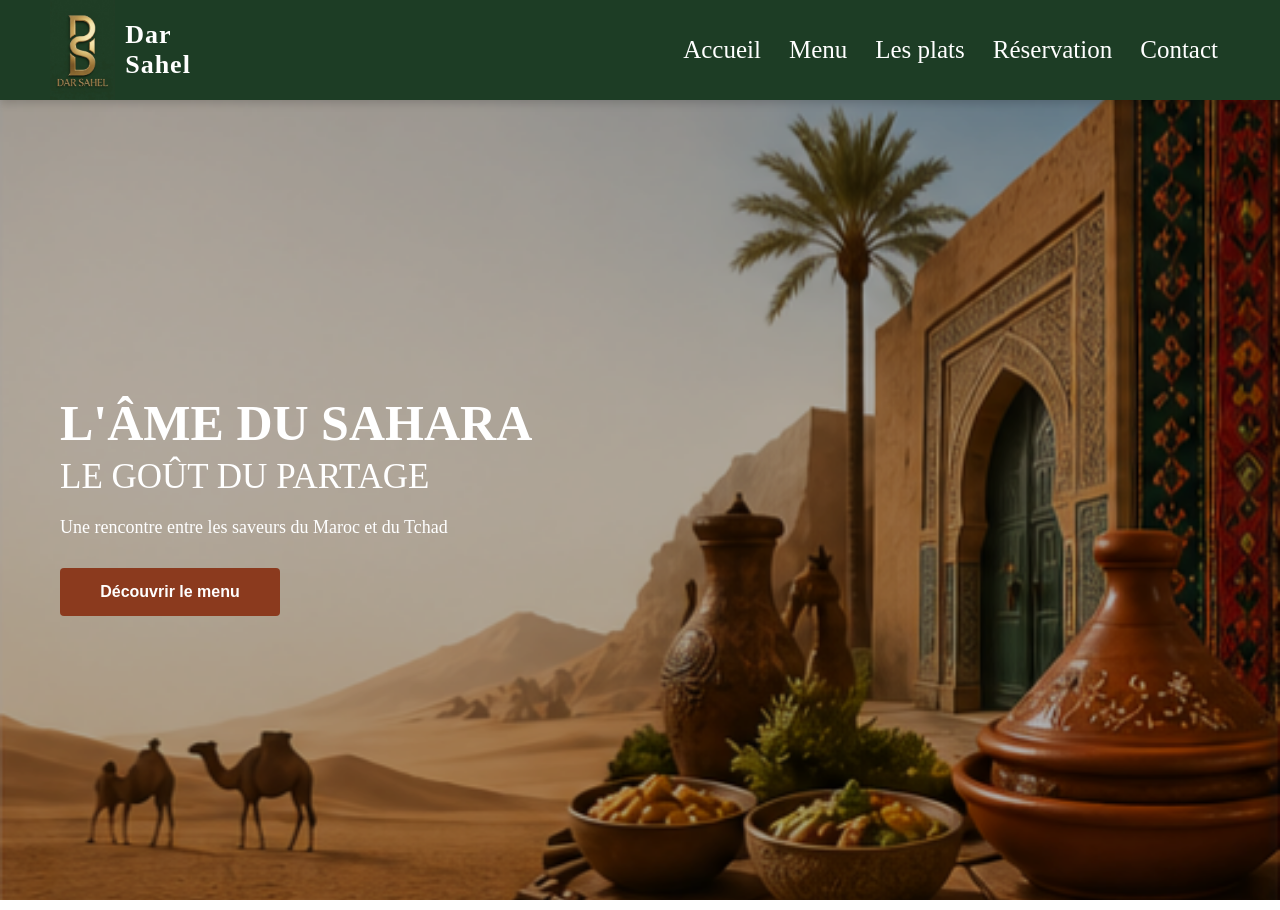
==== index.html @ a16a2bd0 "first version Dar Sahel" ====
<!DOCTYPE html>
<html lang="fr">
<head>
  <meta charset="UTF-8">
  <meta name="viewport" content="width=device-width, initial-scale=1.0">
  <title>Dar Sahel</title>
  <style>
    /* 1. RESET */
    * {
      margin: 0;
      padding: 0;
      box-sizing: border-box;
    }

    body, html {
      width: 100%;
      height: 100%;
      font-family: "Andlus";
      overflow-x: hidden;
    }

    /* 2. NAVBAR */
    header {
      background: #1D3D25; /* اللون الخضر ديالك */
      color: white;
      display: flex;
      justify-content: space-between;
      align-items: center;
      padding: 0 50px;
      height: 100px; /* زدت شوية ف الطول باش يبان اللوغو مزيان */
      width: 100%;
      position: relative;
      z-index: 10;
      box-shadow: 0 2px 10px rgba(0,0,0,0.2);
    }

    /* الـ Container اللي جامع اللوغو والسمية */
    .brand {
      display: flex;
      align-items: center;
      gap: 10px; /* المسافة بين اللوغو والسمية */
    }

    .logo-img {
      height: 100px; /* قياس اللوغو */
      width: auto;
      ; 
    }

    .brand h1 {
      font-size: 26px;
      letter-spacing: 1px;
      ;
    }

    nav a {
      color: white;
      margin: 0 12px;
      text-decoration: none;
      font-size: 25px;
      font-weight: 500;
      transition: 0.3s;
    }

    nav a:hover {
      color: #F9A602; /* كيتغير اللون فاش كدوز عليه الفارّة */
    }

    /* 3. HERO SECTION */
    .hero {
      height: calc(100vh - 90px);
      width: 100%;
      background-image: url("image_indix.png");
      background-size: cover;
      background-position: center;
      background-repeat: no-repeat;
      position: relative;
    }

    .overlay {
      position: absolute;
      top: 0;
      left: 0;
      height: 100%;
      width: 100%;
      display: flex;
      flex-direction: column;
      justify-content: center;
      padding-left: 60px;
      color: white;
      background: rgba(0, 0, 0, 0.3); /* تعتيم خفيف باش يبان النص */
    }

    .overlay h2 {
      font-size: 50px;
      margin-bottom: 5px;
    }

    .overlay h3 {
      font-size: 35px;
      font-weight: 300;
      margin-bottom: 20px;
    }

    .overlay p {
      margin-bottom: 30px;
      font-size: 18px;
      max-width: 500px;
    }

    /* 4. BUTTON */
    button {
      width: 220px;
      padding: 15px;
      background: #8B3A1E;
      border: none;
      color: white;
      font-size: 16px;
      font-weight: bold;
      cursor: pointer;
      border-radius: 4px;
      transition: 0.3s ease;
    }

    button:hover {
      background: #bc8a5f;
      transform: translateY(-2px);
    }
  </style>
</head>
<body>

<header>
  <div class="brand">
    <img src="LOGO(1).png" alt="Logo" class="logo-img">
    <h1>
      <p>Dar</p> 
    <p> Sahel</p>
    </h1>
  </div>
  
  <nav>
    <a href="index.html">Accueil</a>
    <a href="#menu.html">Menu</a>
    <a href="#">Les plats</a>
    <a href="#">Réservation</a>
    <a href="#">Contact</a>
  </nav>
</header>

<section class="hero">
  <div class="overlay">
    <h2>L'ÂME DU SAHARA</h2>
    <h3>LE GOÛT DU PARTAGE</h3>
    <p>Une rencontre entre les saveurs du Maroc et du Tchad</p>
    <button>Découvrir le menu</button>
  </div>
</section>

</body>
</html>
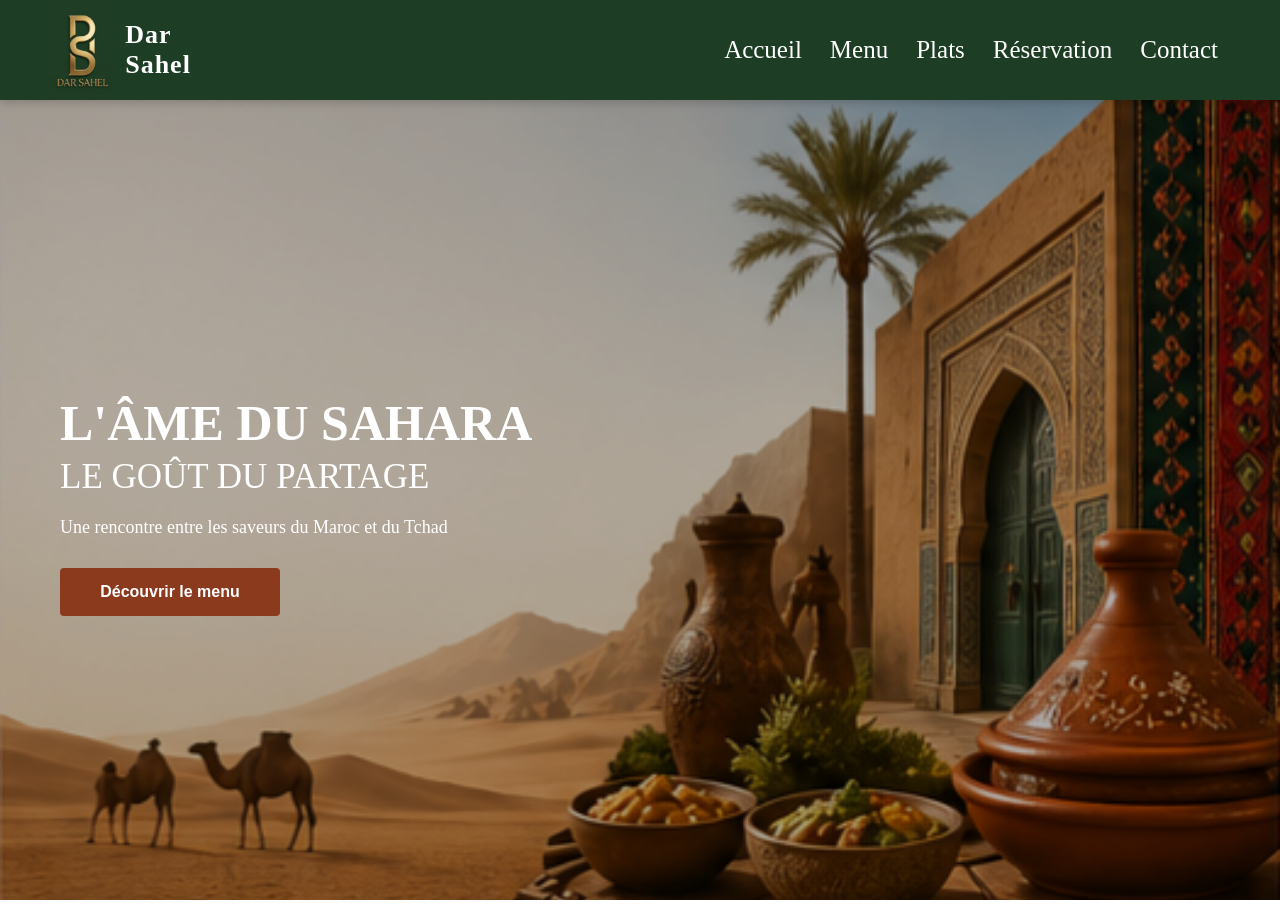
==== commit 8b3b58b6: "update design" ====
--- a/index.html
+++ b/index.html
@@ -5,7 +5,6 @@
   <meta name="viewport" content="width=device-width, initial-scale=1.0">
   <title>Dar Sahel</title>
   <style>
-    /* 1. RESET */
     * {
       margin: 0;
       padding: 0;
@@ -19,30 +18,29 @@
       overflow-x: hidden;
     }
 
-    /* 2. NAVBAR */
+   
     header {
-      background: #1D3D25; /* اللون الخضر ديالك */
+      background: #1D3D25; 
       color: white;
       display: flex;
       justify-content: space-between;
       align-items: center;
       padding: 0 50px;
-      height: 100px; /* زدت شوية ف الطول باش يبان اللوغو مزيان */
+      height: 100px; 
       width: 100%;
       position: relative;
       z-index: 10;
       box-shadow: 0 2px 10px rgba(0,0,0,0.2);
     }
 
-    /* الـ Container اللي جامع اللوغو والسمية */
     .brand {
       display: flex;
       align-items: center;
-      gap: 10px; /* المسافة بين اللوغو والسمية */
+      gap: 10px; 
     }
 
     .logo-img {
-      height: 100px; /* قياس اللوغو */
+      height: 100px; 
       width: auto;
       ; 
     }
@@ -63,10 +61,9 @@
     }
 
     nav a:hover {
-      color: #F9A602; /* كيتغير اللون فاش كدوز عليه الفارّة */
+      color: #F9A602; 
     }
 
-    /* 3. HERO SECTION */
     .hero {
       height: calc(100vh - 90px);
       width: 100%;
@@ -88,7 +85,7 @@
       justify-content: center;
       padding-left: 60px;
       color: white;
-      background: rgba(0, 0, 0, 0.3); /* تعتيم خفيف باش يبان النص */
+      background: rgba(0, 0, 0, 0.3); 
     }
 
     .overlay h2 {
@@ -108,7 +105,6 @@
       max-width: 500px;
     }
 
-    /* 4. BUTTON */
     button {
       width: 220px;
       padding: 15px;
@@ -141,10 +137,10 @@
   
   <nav>
     <a href="index.html">Accueil</a>
-    <a href="#menu.html">Menu</a>
-    <a href="#">Les plats</a>
-    <a href="#">Réservation</a>
-    <a href="#">Contact</a>
+    <a href="menu.html">Menu</a>
+    <a href="plats.html">Plats</a>
+    <a href="réservation.html">Réservation</a>
+    <a href="contact.html">Contact</a>
   </nav>
 </header>
 
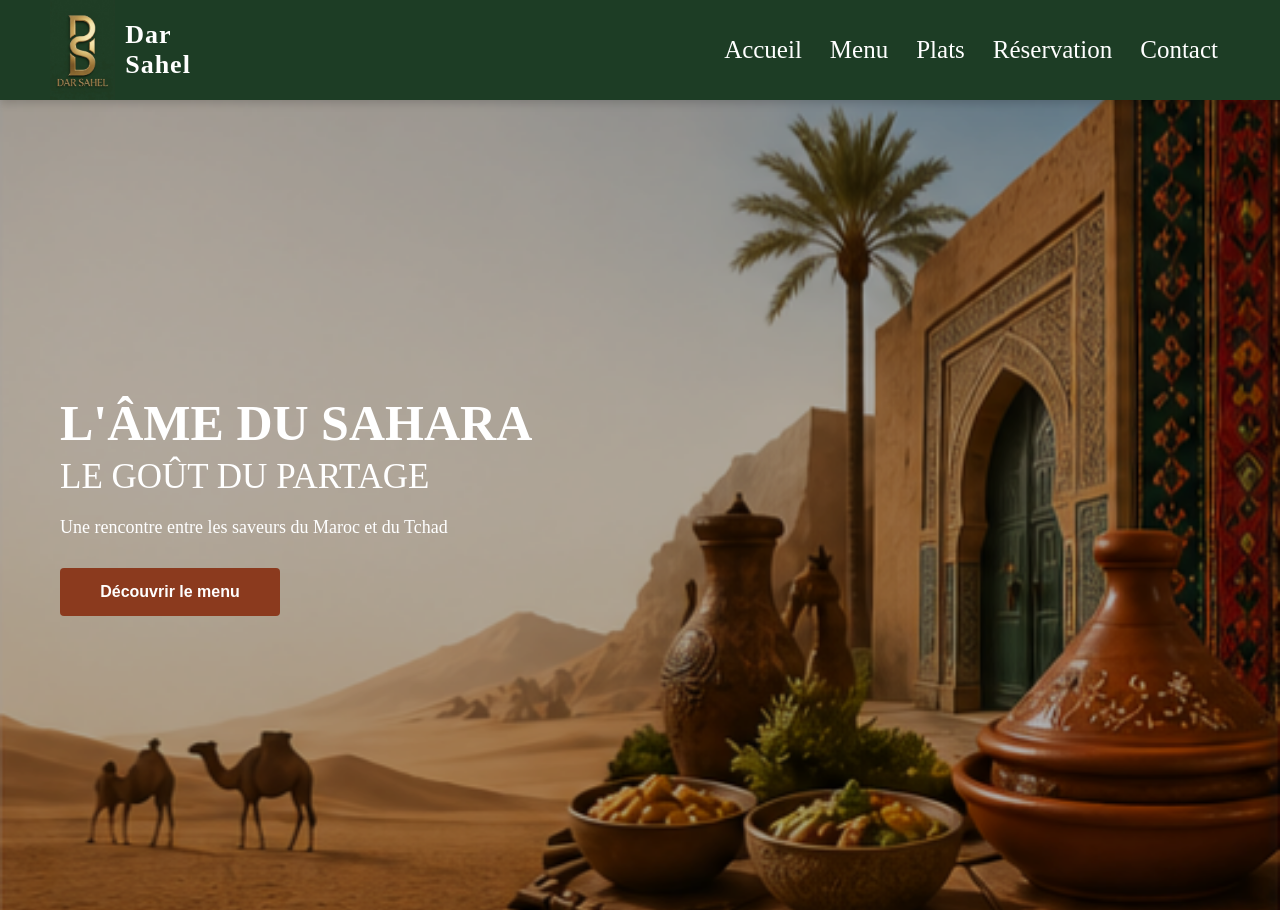
==== commit 71eab4ef: "add menu and plats pages" ====
--- a/index.html
+++ b/index.html
@@ -11,7 +11,7 @@
       box-sizing: border-box;
     }
 
-    body, html {
+    body {
       width: 100%;
       height: 100%;
       font-family: "Andlus";
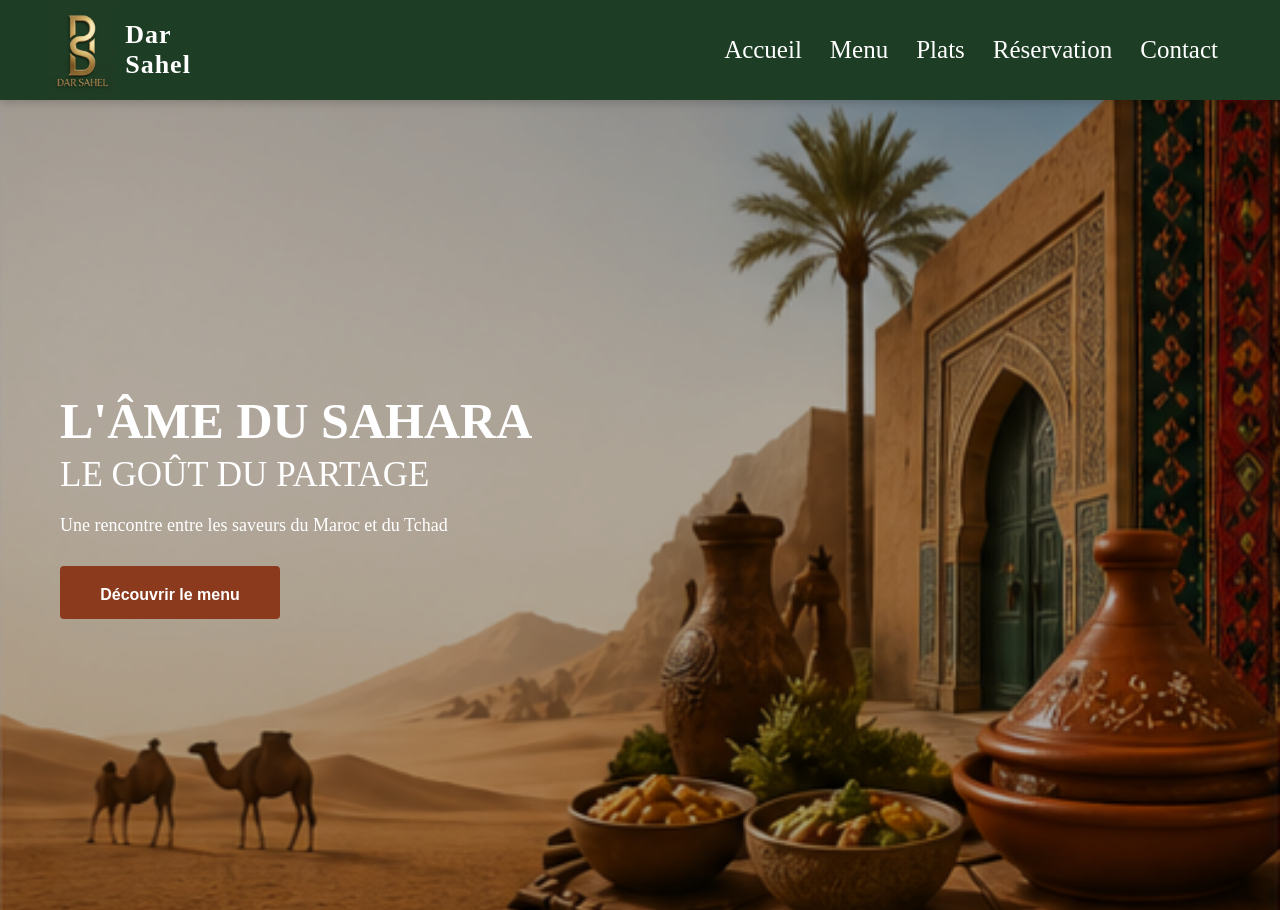
==== commit 0d9476a5: "fix extra button" ====
--- a/index.html
+++ b/index.html
@@ -105,18 +105,18 @@
       max-width: 500px;
     }
 
-    button {
-      width: 220px;
-      padding: 15px;
-      background: #8B3A1E;
-      border: none;
-      color: white;
-      font-size: 16px;
-      font-weight: bold;
-      cursor: pointer;
-      border-radius: 4px;
-      transition: 0.3s ease;
-    }
+    .btn {
+  width: 220px;
+  padding: 15px;
+  background: #8B3A1E;
+  border: none;
+  color: white;
+  font-size: 16px;
+  font-weight: bold;
+  cursor: pointer;
+  border-radius: 4px;
+  padding-top: 20px;
+}
 
     button:hover {
       background: #bc8a5f;
@@ -137,7 +137,7 @@
   
   <nav>
     <a href="index.html">Accueil</a>
-    <a href="menu.html">Menu</a>
+    <a href="menu.html" >Menu</a>  
     <a href="plats.html">Plats</a>
     <a href="réservation.html">Réservation</a>
     <a href="contact.html">Contact</a>
@@ -149,9 +149,11 @@
     <h2>L'ÂME DU SAHARA</h2>
     <h3>LE GOÛT DU PARTAGE</h3>
     <p>Une rencontre entre les saveurs du Maroc et du Tchad</p>
-    <button>Découvrir le menu</button>
+    <button onclick="goToMenu()" class="btn">Découvrir le menu</button>
+
   </div>
 </section>
-
+<script src="scripts.js"></script>
+</script>
 </body>
 </html>
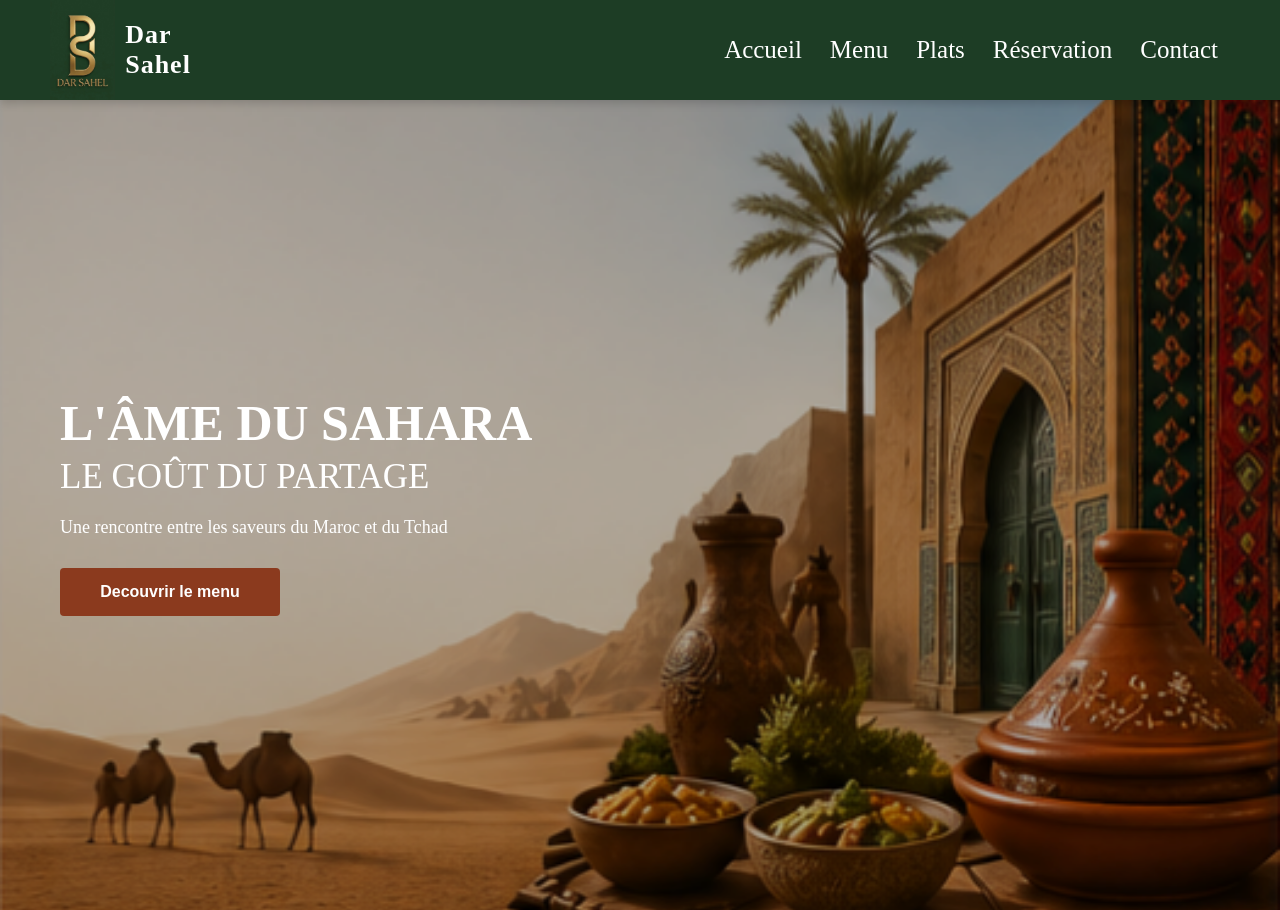
==== commit e897311b: "update project" ====
--- a/index.html
+++ b/index.html
@@ -115,13 +115,40 @@
   font-weight: bold;
   cursor: pointer;
   border-radius: 4px;
-  padding-top: 20px;
 }
 
     button:hover {
       background: #bc8a5f;
       transform: translateY(-2px);
     }
+    @media (max-width: 768px) {
+  body{font-family: 'Andalus';}
+  header {
+    flex-direction: column;
+    height: auto;
+    padding: 15px;
+    text-align: center;
+  }
+
+  nav {
+    display: flex;
+    flex-wrap: wrap;
+    justify-content: center;
+    gap: 10px;
+  }
+
+  nav a {
+    font-size: 16px;
+  }
+
+  .hero h1 {
+    font-size: 28px;
+  }
+
+  .hero p {
+    font-size: 14px;
+  }
+}
   </style>
 </head>
 <body>
@@ -149,7 +176,7 @@
     <h2>L'ÂME DU SAHARA</h2>
     <h3>LE GOÛT DU PARTAGE</h3>
     <p>Une rencontre entre les saveurs du Maroc et du Tchad</p>
-    <button onclick="goToMenu()" class="btn">Découvrir le menu</button>
+        <button onclick="goToMenu()" class="btn">Decouvrir le menu</button>
 
   </div>
 </section>
